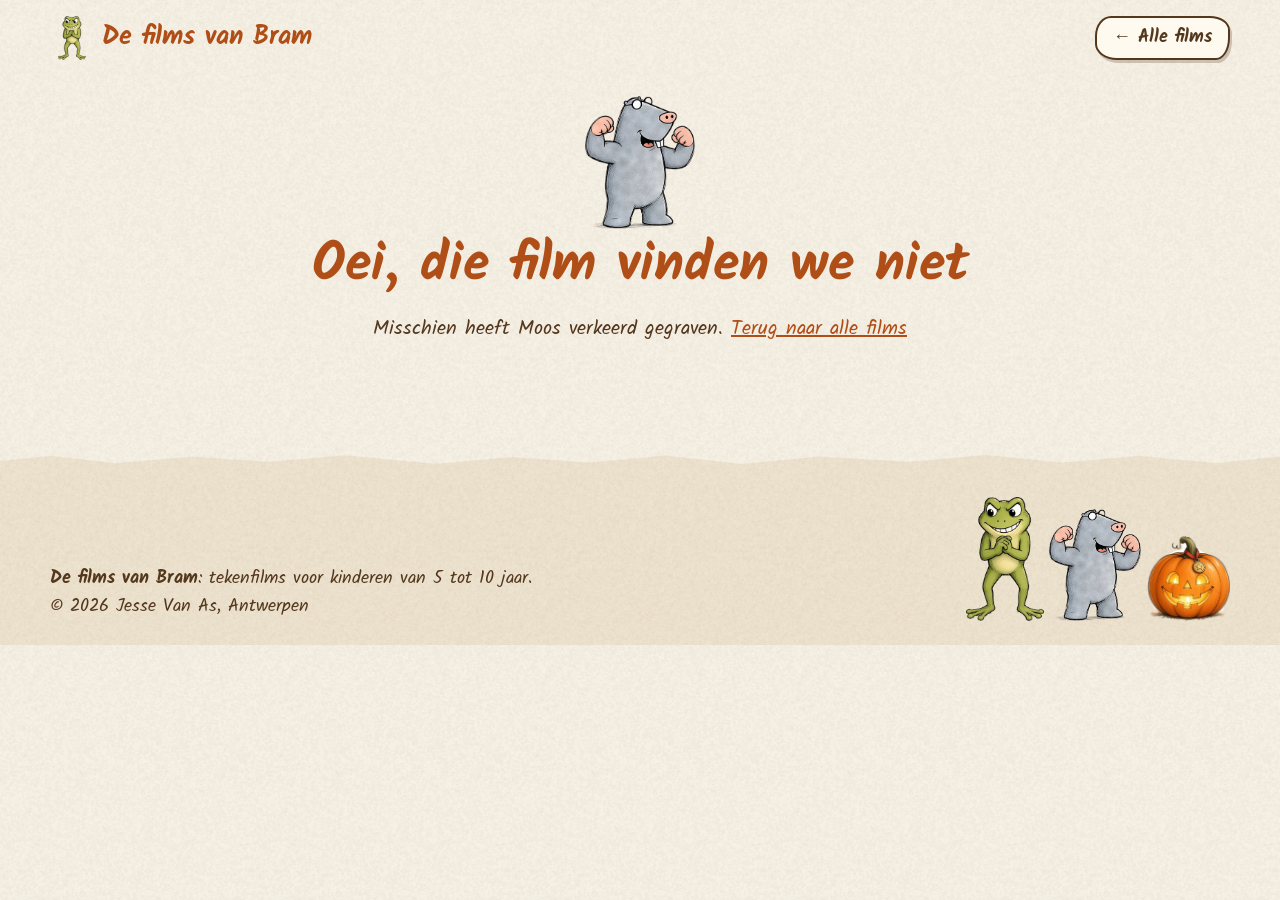
==== film.html @ fc3ccec2 "De films van Bram" ====
<!doctype html>
<html lang="nl-BE">
<head>
  <meta charset="utf-8">
  <meta name="viewport" content="width=device-width, initial-scale=1">
  <meta name="theme-color" content="#f6f1e6">
  <link rel="icon" type="image/png" href="assets/favicon.png">
  <link rel="apple-touch-icon" href="assets/apple-touch-icon.png">
  <link rel="stylesheet" href="css/style.css">
  <title>Film – De films van Bram</title>
  <meta name="description" content="Een tekenfilm van Bram het kikkertje.">
</head>
<body>
  <a class="skiplink" href="#inhoud">Ga meteen naar de film</a>
  <header class="wrap topbalk">
    <a class="logo" href="index.html"><img src="assets/favicon.png" alt="" width="44" height="44">De films van Bram</a>
    <a class="knop terug" href="index.html">← Alle films</a>
  </header>
  <main id="inhoud" class="wrap" tabindex="-1"></main>

  <footer class="voet">
    <div class="wrap voet__inhoud">
      <div>
        <p><strong>De films van Bram</strong>: tekenfilms voor kinderen van 5 tot 10 jaar.</p>
        <p>&copy; <span id="jaar">2026</span> Jesse Van As, Antwerpen</p>
      </div>
      <div class="figuren" aria-hidden="true">
        <img class="f-bram" src="assets/figuren/bram.webp" alt="" width="78" height="120" loading="lazy">
        <img class="f-moos" src="assets/figuren/moos.webp" alt="" width="92" height="110" loading="lazy">
        <img class="f-bolleke" src="assets/figuren/bolleke.webp" alt="" width="84" height="84" loading="lazy">
      </div>
    </div>
  </footer>

  <script src="films.js"></script>
  <script src="js/common.js"></script>
  <script src="js/film.js"></script>
</body>
</html>
---- css/style.css ----
/* De films van Bram – potlood en waterverf op crèmekleurig papier */
@font-face { font-family: "Kalam"; font-weight: 400; font-display: swap;
  src: url("../fonts/Kalam-Regular.woff") format("woff"), url("../fonts/Kalam-Regular.ttf") format("truetype"); }
@font-face { font-family: "Kalam"; font-weight: 700; font-display: swap;
  src: url("../fonts/Kalam-Bold.woff") format("woff"), url("../fonts/Kalam-Bold.ttf") format("truetype"); }

:root {
  --papier: #f6f1e6;
  --papier-donker: #ede3cf;
  --oranje: #b04e18;
  --oranje-licht: #e58a3c;
  --groen: #466e28;
  --groen-licht: #8bb04f;
  --bruin: #54381e;
  --bruin-zacht: #7a5a3a;
  --rood: #b8322a;
  --schaduw: 0 2px 0 rgba(84,56,30,.08), 0 10px 24px -8px rgba(84,56,30,.35);
  --radius-blob: 22px 30px 18px 34px / 30px 20px 32px 22px;
  --max: 1180px;
}
* { box-sizing: border-box; }
html { -webkit-text-size-adjust: 100%; }
body {
  margin: 0; color: var(--bruin); font-family: "Kalam", "Comic Sans MS", cursive, sans-serif;
  font-size: 1.125rem; line-height: 1.55;
  background: var(--papier) url("../assets/papier.png") repeat;
  background-size: 256px 256px;
  min-height: 100vh; overflow-x: hidden;
}
img { max-width: 100%; display: block; }
a { color: var(--oranje); }
a:hover { color: var(--groen); }
:focus-visible { outline: 3px dashed var(--groen); outline-offset: 4px; border-radius: 8px; }
.sr-only { position: absolute !important; width: 1px; height: 1px; padding: 0; margin: -1px; overflow: hidden; clip: rect(0 0 0 0); white-space: nowrap; border: 0; }
.skiplink { position: absolute; left: 1rem; top: -4rem; z-index: 100; background: var(--groen); color: #fff; padding: .5rem 1rem; border-radius: 10px; text-decoration: none; }
.skiplink:focus { top: 1rem; color: #fff; }
.wrap { width: min(100% - 2rem, var(--max)); margin-inline: auto; }

/* ---------- Hero ---------- */
.hero { position: relative; isolation: isolate; color: var(--bruin); background: #f3e3c4;
  min-height: clamp(340px, 46vw, 600px); display: flex; align-items: flex-start; overflow: hidden; }
.hero__beeld { position: absolute; inset: 0; width: 100%; height: 100%; object-fit: cover; object-position: center 62%; z-index: 0; }
.hero::after { /* gescheurde papierrand onderaan */
  content: ""; position: absolute; left: 0; right: 0; bottom: -1px; height: 38px; z-index: 1;
  background: var(--papier) url("../assets/papier.png");
  clip-path: polygon(0 55%, 4% 40%, 9% 62%, 14% 35%, 20% 58%, 26% 42%, 31% 66%, 37% 38%, 43% 60%, 49% 44%, 55% 64%, 61% 36%, 67% 58%, 73% 40%, 79% 63%, 85% 37%, 91% 59%, 96% 42%, 100% 56%, 100% 100%, 0 100%);
}
.hero__tekst { position: relative; z-index: 2; padding: clamp(1.2rem, 4vw, 3rem) 0; }
.hero__titel { margin: 0; max-width: 6.2em; font-weight: 700; line-height: 1; letter-spacing: .5px;
  font-size: clamp(2.6rem, 6.6vw, 5.4rem); color: var(--oranje);
  text-shadow: 0 0 2px #fff8ea, 0 0 18px rgba(255,248,234,.95), 0 0 34px rgba(255,248,234,.9), 2px 3px 0 rgba(84,56,30,.18); }
.hero__titel span { color: var(--groen); display: block; font-size: 1.25em; line-height: .95; }
.hero__sub { margin: .8rem 0 0; max-width: 24ch; padding: .45rem .9rem; background: rgba(250,243,228,.86); border-radius: 18px 26px 16px 28px / 24px 16px 28px 18px; box-shadow: 0 4px 14px -6px rgba(84,56,30,.35); font-size: clamp(1.05rem, 2.2vw, 1.45rem);
  text-shadow: 0 0 10px rgba(255,248,234,1), 0 0 22px rgba(255,248,234,.95); }
.hero--klein { min-height: 0; background: none; }
.hero--klein::after { display: none; }

/* ---------- Topbalk (filmpagina) ---------- */
.topbalk { padding: 1rem 0 .25rem; display: flex; align-items: center; gap: 1rem; flex-wrap: wrap; }
.logo { display: inline-flex; align-items: center; gap: .5rem; text-decoration: none; font-weight: 700; font-size: 1.6rem; color: var(--oranje); }
.logo img { width: 44px; height: 44px; }
.terug { margin-left: auto; }

/* ---------- Knoppen ---------- */
.knop { font: inherit; font-weight: 700; cursor: pointer; display: inline-flex; align-items: center; gap: .45rem;
  border: 2px solid var(--bruin); color: var(--bruin); background: #fffaf0; text-decoration: none;
  padding: .35rem 1rem; border-radius: 16px 20px 14px 22px / 20px 14px 22px 16px; box-shadow: 2px 3px 0 rgba(84,56,30,.25);
  transition: transform .15s, background .15s; }
.knop:hover { transform: rotate(-1.5deg) translateY(-1px); background: #fff3dc; color: var(--bruin); }
.knop[aria-pressed="true"] { background: var(--groen); border-color: var(--groen); color: #fff; }
.knop--oranje { background: var(--oranje); border-color: var(--oranje); color: #fff; }
.knop--oranje:hover { background: #c35a20; color: #fff; }

/* ---------- Zoek/filterbalk ---------- */
.balk { position: relative; z-index: 3; margin-top: -.5rem; display: flex; flex-wrap: wrap; gap: .8rem 1.2rem; align-items: end; }
.balk__groep { display: flex; flex-direction: column; gap: .2rem; }
.balk label, .balk legend { font-weight: 700; font-size: 1rem; }
.balk fieldset { border: 0; margin: 0; padding: 0; min-width: 0; }
.chips { display: flex; flex-wrap: wrap; gap: .5rem; }
.veld { font: inherit; color: var(--bruin); background: #fffaf0; border: 2px solid var(--bruin);
  padding: .35rem .8rem; border-radius: 14px 18px 12px 20px / 18px 12px 20px 14px; min-width: 0; }
.veld::placeholder { color: #9b8061; }
#zoek { width: min(320px, 78vw); }
.teller { margin: 1.2rem 0 .2rem; color: var(--bruin-zacht); font-size: 1rem; }

/* ---------- Sectie-titels ---------- */
.kop { position: relative; font-size: clamp(1.7rem, 4vw, 2.4rem); color: var(--groen); margin: 2rem 0 .6rem; line-height: 1.1; }
.kop::after { content: ""; display: block; width: 7.5rem; height: 9px; margin-top: .2rem;
  background: var(--oranje-licht); opacity: .55; border-radius: 50% 40% 60% 45%; transform: rotate(-1.5deg); }

/* ---------- Kaartjes ---------- */
.raster { list-style: none; padding: 0; margin: 1rem 0 2rem; display: grid; gap: clamp(1.2rem, 3vw, 2.2rem);
  grid-template-columns: repeat(auto-fill, minmax(min(100%, 320px), 1fr)); }
.kaart { position: relative; isolation: isolate; padding: .8rem .8rem 1rem; border-radius: var(--radius-blob);
  background: #fffaf0; box-shadow: var(--schaduw); transition: transform .2s; }
.raster > li:nth-child(odd) .kaart { transform: rotate(-.6deg); }
.raster > li:nth-child(even) .kaart { transform: rotate(.5deg); }
.raster > li .kaart:hover, .raster > li .kaart:focus-within { transform: rotate(0) translateY(-3px); }
.kaart::before { /* waterverfvlek achter het kaartje */
  content: ""; position: absolute; inset: -10px -8px -12px -10px; z-index: -1; border-radius: 48% 52% 44% 56% / 55% 42% 58% 45%;
  background:
    radial-gradient(ellipse at 20% 15%, rgba(229,138,60,.38), transparent 55%),
    radial-gradient(ellipse at 85% 90%, rgba(139,176,79,.35), transparent 55%),
    radial-gradient(ellipse at 70% 20%, rgba(214,170,90,.25), transparent 50%);
  filter: blur(6px); }
.kaart:nth-of-type(3n)::before { border-radius: 58% 42% 52% 48% / 45% 58% 42% 55%; }
.kaart__beeld { position: relative; display: block; width: 100%; padding: 0; border: 0; cursor: pointer; background: var(--papier-donker);
  aspect-ratio: 16 / 9; overflow: hidden; border-radius: 14px 18px 12px 20px / 18px 12px 20px 14px; }
.kaart__beeld img { width: 100%; height: 100%; object-fit: cover; transition: transform .4s; }
.kaart__beeld:hover img, .kaart__beeld:focus-visible img { transform: scale(1.04); }
.kaart__beeld video { width: 100%; height: 100%; background: #000; }
.speelknop { position: absolute; left: 50%; top: 50%; translate: -50% -50%; width: 74px; height: 74px; display: grid; place-items: center;
  border-radius: 46% 54% 50% 50% / 52% 46% 54% 48%; background: rgba(176,78,24,.92); color: #fff; box-shadow: 0 6px 18px rgba(0,0,0,.3);
  border: 3px solid #fff3dc; transition: transform .2s; }
.speelknop svg { width: 30px; height: 30px; margin-left: 5px; }
.kaart__beeld:hover .speelknop, .kaart__beeld:focus-visible .speelknop { transform: scale(1.1) rotate(-4deg); }
.duur { position: absolute; right: .55rem; bottom: .55rem; background: rgba(84,56,30,.85); color: #fff; font-weight: 700;
  font-size: .95rem; padding: 0 .55rem; border-radius: 10px 12px 9px 13px; }
.label { display: inline-block; font-size: .95rem; font-weight: 700; color: var(--groen); background: rgba(139,176,79,.2);
  padding: 0 .6rem; border-radius: 10px 14px 9px 13px; margin: .7rem 0 0; }
.kaart__titel { margin: .25rem 0 .2rem; font-size: 1.6rem; line-height: 1.15; color: var(--oranje); }
.kaart__titel a { color: inherit; text-decoration: none; }
.kaart__titel a:hover { text-decoration: underline wavy var(--oranje-licht) 2px; text-underline-offset: 5px; }
.kaart__tekst { margin: 0 0 .7rem; font-size: 1.05rem; }
.kaart__acties { display: flex; flex-wrap: wrap; gap: .5rem; }
.kaart--binnenkort .kaart__beeld { cursor: default; }
.kaart--binnenkort .kaart__beeld img { filter: sepia(.4) saturate(.7) brightness(1.05); opacity: .8; }
.stempel { position: absolute; left: 50%; top: 50%; translate: -50% -50%; rotate: -8deg; font-weight: 700; font-size: 1.7rem;
  color: var(--rood); border: 3px solid var(--rood); padding: .1rem .9rem; border-radius: 12px 16px 10px 18px; background: rgba(255,250,240,.88); }
.leeg { text-align: center; padding: 2rem 1rem; font-size: 1.25rem; }
.leeg img { width: 110px; margin: 0 auto .5rem; }

/* ---------- Filmpagina ---------- */
.speler { position: relative; margin: 1rem 0 0; padding: clamp(.4rem, 1.2vw, .8rem); background: #fffaf0; box-shadow: var(--schaduw);
  border-radius: 20px 26px 18px 30px / 26px 18px 30px 20px; }
.speler video { display: block; width: 100%; aspect-ratio: 16 / 9; background: #2b1d10; border-radius: 14px 18px 12px 20px / 18px 12px 20px 14px; }
.film-kop { display: grid; gap: 1.5rem; grid-template-columns: 1fr; margin-top: 1.4rem; }
@media (min-width: 900px) { .film-kop { grid-template-columns: 1.6fr 1fr; } }
.film-titel { font-size: clamp(2.1rem, 5.5vw, 3.4rem); line-height: 1.05; color: var(--oranje); margin: .2rem 0 .4rem; }
.meta { display: flex; flex-wrap: wrap; gap: .4rem .6rem; padding: 0; margin: 0; list-style: none; }
.meta li { background: rgba(229,138,60,.18); padding: 0 .65rem; border-radius: 10px 14px 9px 13px; font-size: 1rem; }
.boodschap { margin: 1rem 0 0; padding: .8rem 1rem .8rem 1.2rem; background: rgba(139,176,79,.16); border-left: 6px solid var(--groen-licht);
  border-radius: 6px 18px 14px 6px; }
.zijkaart { position: relative; padding: 1rem 1.2rem; background: #fffaf0; box-shadow: var(--schaduw); border-radius: var(--radius-blob); align-self: start; }
.zijkaart h2 { margin: 0 0 .4rem; color: var(--groen); font-size: 1.5rem; }
.zijkaart dl { margin: 0; display: grid; grid-template-columns: auto 1fr; gap: .15rem .8rem; }
.zijkaart dt { font-weight: 700; }
.zijkaart dd { margin: 0; }
.scenes { list-style: none; padding: 0; margin: 1rem 0 2rem; display: grid; gap: 1.1rem; grid-template-columns: repeat(auto-fill, minmax(min(100%, 250px), 1fr)); }
.scene { width: 100%; height: 100%; text-align: left; font: inherit; color: inherit; cursor: pointer; border: 0; padding: .55rem .55rem .8rem;
  background: #fffaf0; box-shadow: var(--schaduw); border-radius: 16px 22px 14px 24px / 22px 14px 24px 16px; transition: transform .15s; display: flex; flex-direction: column; }
.scene:hover { transform: translateY(-2px) rotate(-.6deg); }
.scene img { width: 100%; aspect-ratio: 16 / 9; object-fit: cover; border-radius: 10px 14px 9px 13px; }
.scene__nr { font-weight: 700; color: var(--groen); margin-top: .45rem; font-size: .95rem; }
.scene__titel { display: block; font-weight: 700; color: var(--oranje); font-size: 1.25rem; line-height: 1.15; }
.scene__tekst { display: block; font-size: 1rem; margin-top: .2rem; }
.scene[aria-current="true"] { outline: 3px solid var(--oranje-licht); outline-offset: 2px; }

/* ---------- Modal speler ---------- */
dialog.lichtbak { width: min(96vw, 1100px); max-height: 96vh; padding: clamp(.5rem, 1.5vw, 1rem); border: 0; color: var(--bruin);
  background: var(--papier) url("../assets/papier.png"); border-radius: 22px 28px 20px 30px / 28px 20px 30px 22px; box-shadow: 0 20px 60px rgba(0,0,0,.5); }
dialog.lichtbak::backdrop { background: rgba(43,29,16,.72); }
.lichtbak__kop { display: flex; align-items: center; gap: 1rem; margin: 0 0 .5rem; }
.lichtbak__kop h2 { margin: 0; font-size: clamp(1.3rem, 3vw, 1.9rem); color: var(--oranje); line-height: 1.1; }
.lichtbak__kop .knop { margin-left: auto; flex: none; }
.lichtbak video { display: block; width: 100%; max-height: calc(96vh - 9rem); aspect-ratio: 16/9; background: #2b1d10; border-radius: 12px 16px 10px 18px; }
.lichtbak__voet { margin: .5rem 0 0; display: flex; flex-wrap: wrap; justify-content: space-between; gap: .5rem; font-size: 1rem; }

/* ---------- Voet ---------- */
.voet { position: relative; margin-top: 3rem; padding: 3.2rem 0 1.5rem; background: var(--papier-donker) url("../assets/papier.png"); }
.voet::before { content: ""; position: absolute; left: 0; right: 0; top: -1px; height: 30px; background: var(--papier) url("../assets/papier.png");
  clip-path: polygon(0 0, 100% 0, 100% 40%, 95% 62%, 89% 38%, 83% 60%, 77% 35%, 71% 58%, 64% 40%, 58% 65%, 52% 37%, 46% 60%, 40% 42%, 34% 64%, 27% 36%, 21% 58%, 15% 40%, 9% 63%, 4% 38%, 0 55%); }
.voet__inhoud { display: flex; flex-wrap: wrap; align-items: end; justify-content: space-between; gap: 1rem; }
.voet p { margin: 0; }
.figuren { display: flex; align-items: end; gap: .3rem; }
.figuren img { height: auto; }
.figuren .f-bram { width: 78px; } .figuren .f-moos { width: 92px; } .figuren .f-bolleke { width: 84px; }

/* Fien vliegt naast de sectietitel */
.fien { position: absolute; right: 0; top: -3.2rem; width: clamp(80px, 12vw, 140px); pointer-events: none; animation: zweef 4s ease-in-out infinite; }
@keyframes zweef { 0%,100% { transform: translateY(0) rotate(-3deg); } 50% { transform: translateY(-10px) rotate(3deg); } }

/* ---------- Vallende blaadjes ---------- */
.blaadjes { position: fixed; inset: 0; pointer-events: none; z-index: 50; overflow: hidden; }
.blad { position: absolute; top: -40px; width: 22px; height: 22px; opacity: .8;
  background: no-repeat center / contain url("data:image/svg+xml,%3Csvg xmlns='http://www.w3.org/2000/svg' viewBox='0 0 40 40'%3E%3Cpath d='M20 2c3 6 9 7 14 6-2 5 0 9 4 12-5 2-7 6-6 11-5-2-9 0-12 5-3-5-7-7-12-5 1-5-1-9-6-11 4-3 6-7 4-12 5 1 11 0 14-6z' fill='%23d9762b' stroke='%23964015' stroke-width='1.2'/%3E%3Cpath d='M20 10v28' stroke='%23964015' stroke-width='1.2'/%3E%3C/svg%3E");
  animation: val linear infinite; }
.blad:nth-child(3n) { filter: hue-rotate(-18deg) saturate(1.2); width: 18px; height: 18px; }
.blad:nth-child(4n) { filter: hue-rotate(25deg) saturate(.9); }
@keyframes val {
  0% { transform: translate(0, -5vh) rotate(0); }
  25% { transform: translate(40px, 25vh) rotate(90deg); }
  50% { transform: translate(-20px, 55vh) rotate(200deg); }
  75% { transform: translate(35px, 80vh) rotate(290deg); }
  100% { transform: translate(-10px, 110vh) rotate(380deg); }
}
@media (prefers-reduced-motion: reduce) {
  .blaadjes { display: none; }
  .fien { animation: none; }
  *, *::before, *::after { transition: none !important; scroll-behavior: auto !important; }
}

@media (max-width: 700px) {
  .hero { display: block; min-height: 0; }
  .hero__beeld { position: static; height: auto; aspect-ratio: 16 / 9; }
  .hero__tekst { padding: 1rem 0 .4rem; }
  .hero__titel { max-width: none; font-size: clamp(2.3rem, 11vw, 3.4rem); text-shadow: 2px 3px 0 rgba(84,56,30,.15); }
  .hero__titel span { display: inline; font-size: 1em; }
  .hero__sub { max-width: none; text-shadow: none; background: none; box-shadow: none; padding: 0; }
  .hero::after { height: 26px; }
  .balk { margin-top: 1rem; }
}
@media (max-width: 560px) {
  body { font-size: 1.06rem; }
  .fien { display: none; }
  .balk { flex-direction: column; align-items: stretch; }
  #zoek { width: 100%; }
  .figuren .f-bram { width: 58px; } .figuren .f-moos { width: 70px; } .figuren .f-bolleke { width: 62px; }
  .topbalk { flex-wrap: nowrap; }
  .logo { font-size: 1.25rem; }
  .logo img { width: 34px; height: 34px; }
  .terug { padding: .25rem .7rem; font-size: 1rem; white-space: nowrap; }
}

/* Eerste kaartje groot (uitgelicht) op brede schermen */
@media (min-width: 701px) {
  .raster > li.uitgelicht { grid-column: 1 / -1; }
  .raster > li.uitgelicht .kaart { display: grid; grid-template-columns: minmax(0, 1.35fr) minmax(0, 1fr); column-gap: 1.8rem; align-items: center;
    padding: 1.1rem; transform: rotate(-.4deg); }
  .uitgelicht .kaart__beeld { grid-row: 1 / span 5; }
  .uitgelicht .kaart__titel { font-size: clamp(1.8rem, 3vw, 2.4rem); }
  .uitgelicht .kaart__tekst { font-size: 1.2rem; }
  .uitgelicht .label { justify-self: start; align-self: end; }
  .uitgelicht .kaart__acties { align-self: start; }
  .uitgelicht .speelknop { width: 96px; height: 96px; }
  .uitgelicht .speelknop svg { width: 40px; height: 40px; }
}
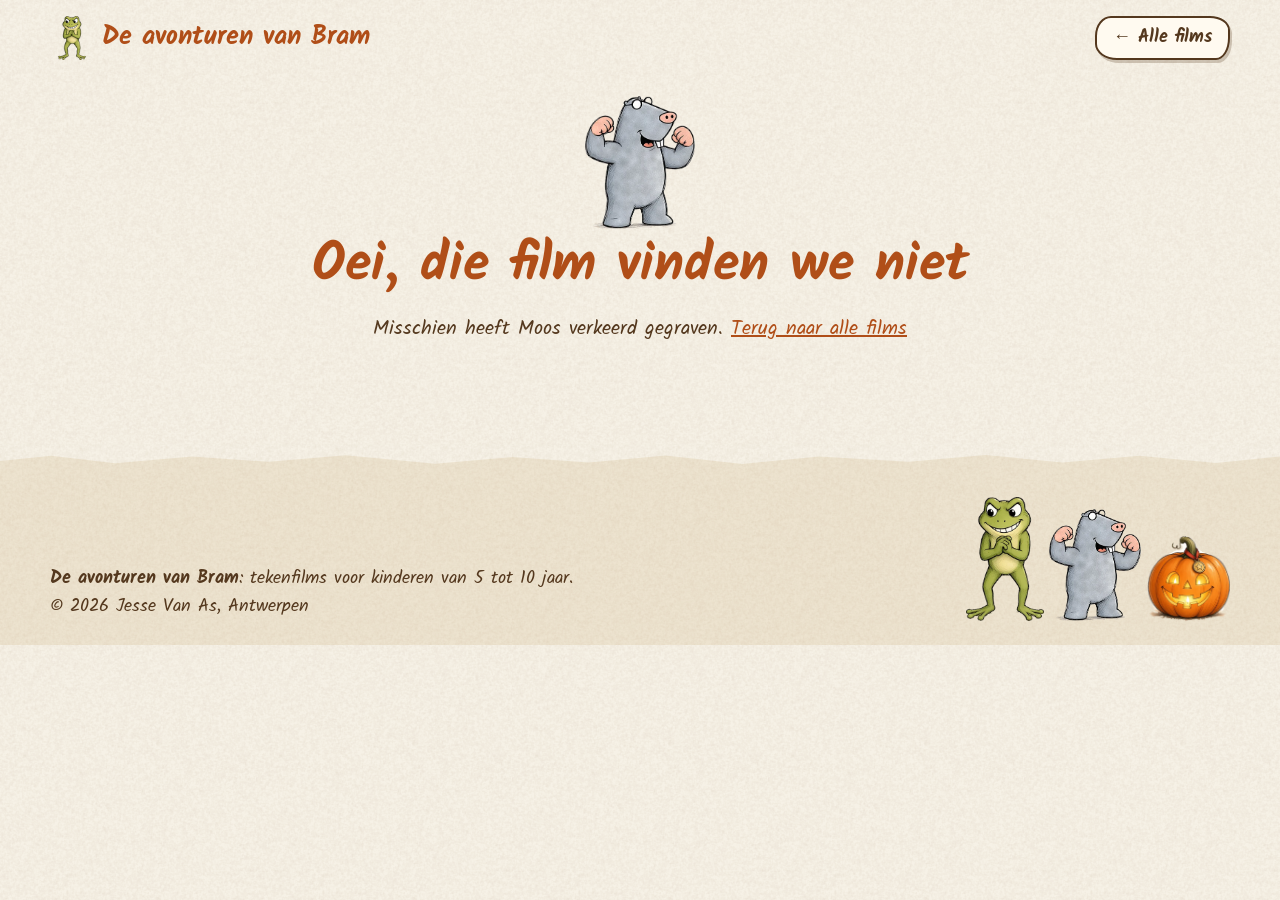
==== commit dd6e4f82: "Naam: De avonturen van Bram" ====
--- a/film.html
+++ b/film.html
@@ -7,13 +7,13 @@
   <link rel="icon" type="image/png" href="assets/favicon.png">
   <link rel="apple-touch-icon" href="assets/apple-touch-icon.png">
   <link rel="stylesheet" href="css/style.css">
-  <title>Film – De films van Bram</title>
+  <title>Film – De avonturen van Bram</title>
   <meta name="description" content="Een tekenfilm van Bram het kikkertje.">
 </head>
 <body>
   <a class="skiplink" href="#inhoud">Ga meteen naar de film</a>
   <header class="wrap topbalk">
-    <a class="logo" href="index.html"><img src="assets/favicon.png" alt="" width="44" height="44">De films van Bram</a>
+    <a class="logo" href="index.html"><img src="assets/favicon.png" alt="" width="44" height="44">De avonturen van Bram</a>
     <a class="knop terug" href="index.html">← Alle films</a>
   </header>
   <main id="inhoud" class="wrap" tabindex="-1"></main>
@@ -21,7 +21,7 @@
   <footer class="voet">
     <div class="wrap voet__inhoud">
       <div>
-        <p><strong>De films van Bram</strong>: tekenfilms voor kinderen van 5 tot 10 jaar.</p>
+        <p><strong>De avonturen van Bram</strong>: tekenfilms voor kinderen van 5 tot 10 jaar.</p>
         <p>&copy; <span id="jaar">2026</span> Jesse Van As, Antwerpen</p>
       </div>
       <div class="figuren" aria-hidden="true">
--- a/css/style.css
+++ b/css/style.css
@@ -1,4 +1,4 @@
-/* De films van Bram – potlood en waterverf op crèmekleurig papier */
+/* De avonturen van Bram – potlood en waterverf op crèmekleurig papier */
 @font-face { font-family: "Kalam"; font-weight: 400; font-display: swap;
   src: url("../fonts/Kalam-Regular.woff") format("woff"), url("../fonts/Kalam-Regular.ttf") format("truetype"); }
 @font-face { font-family: "Kalam"; font-weight: 700; font-display: swap;
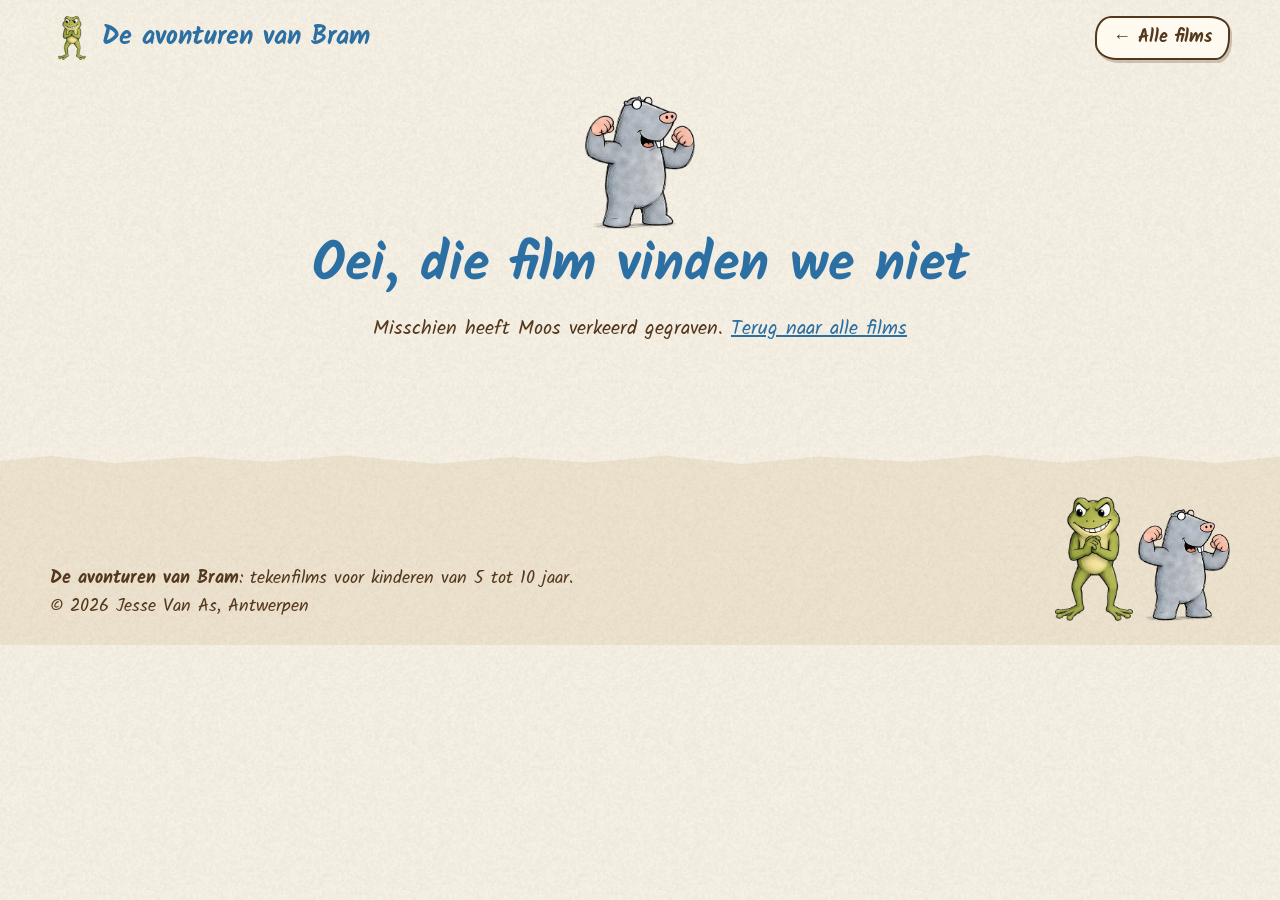
==== commit c3eaea68: "Seizoensneutrale stijl" ====
--- a/film.html
+++ b/film.html
@@ -27,7 +27,6 @@
       <div class="figuren" aria-hidden="true">
         <img class="f-bram" src="assets/figuren/bram.webp" alt="" width="78" height="120" loading="lazy">
         <img class="f-moos" src="assets/figuren/moos.webp" alt="" width="92" height="110" loading="lazy">
-        <img class="f-bolleke" src="assets/figuren/bolleke.webp" alt="" width="84" height="84" loading="lazy">
       </div>
     </div>
   </footer>
--- a/css/style.css
+++ b/css/style.css
@@ -7,8 +7,8 @@
 :root {
   --papier: #f6f1e6;
   --papier-donker: #ede3cf;
-  --oranje: #b04e18;
-  --oranje-licht: #e58a3c;
+  --oranje: #2c6fa3;
+  --oranje-licht: #f2c64b;
   --groen: #466e28;
   --groen-licht: #8bb04f;
   --bruin: #54381e;
@@ -37,7 +37,7 @@
 .wrap { width: min(100% - 2rem, var(--max)); margin-inline: auto; }
 
 /* ---------- Hero ---------- */
-.hero { position: relative; isolation: isolate; color: var(--bruin); background: #f3e3c4;
+.hero { position: relative; isolation: isolate; color: var(--bruin); background: #dcecf5;
   min-height: clamp(340px, 46vw, 600px); display: flex; align-items: flex-start; overflow: hidden; }
 .hero__beeld { position: absolute; inset: 0; width: 100%; height: 100%; object-fit: cover; object-position: center 62%; z-index: 0; }
 .hero::after { /* gescheurde papierrand onderaan */
@@ -69,7 +69,7 @@
 .knop:hover { transform: rotate(-1.5deg) translateY(-1px); background: #fff3dc; color: var(--bruin); }
 .knop[aria-pressed="true"] { background: var(--groen); border-color: var(--groen); color: #fff; }
 .knop--oranje { background: var(--oranje); border-color: var(--oranje); color: #fff; }
-.knop--oranje:hover { background: #c35a20; color: #fff; }
+.knop--oranje:hover { background: #245d8a; color: #fff; }
 
 /* ---------- Zoek/filterbalk ---------- */
 .balk { position: relative; z-index: 3; margin-top: -.5rem; display: flex; flex-wrap: wrap; gap: .8rem 1.2rem; align-items: end; }
@@ -110,7 +110,7 @@
 .kaart__beeld:hover img, .kaart__beeld:focus-visible img { transform: scale(1.04); }
 .kaart__beeld video { width: 100%; height: 100%; background: #000; }
 .speelknop { position: absolute; left: 50%; top: 50%; translate: -50% -50%; width: 74px; height: 74px; display: grid; place-items: center;
-  border-radius: 46% 54% 50% 50% / 52% 46% 54% 48%; background: rgba(176,78,24,.92); color: #fff; box-shadow: 0 6px 18px rgba(0,0,0,.3);
+  border-radius: 46% 54% 50% 50% / 52% 46% 54% 48%; background: rgba(44,111,163,.92); color: #fff; box-shadow: 0 6px 18px rgba(0,0,0,.3);
   border: 3px solid #fff3dc; transition: transform .2s; }
 .speelknop svg { width: 30px; height: 30px; margin-left: 5px; }
 .kaart__beeld:hover .speelknop, .kaart__beeld:focus-visible .speelknop { transform: scale(1.1) rotate(-4deg); }
